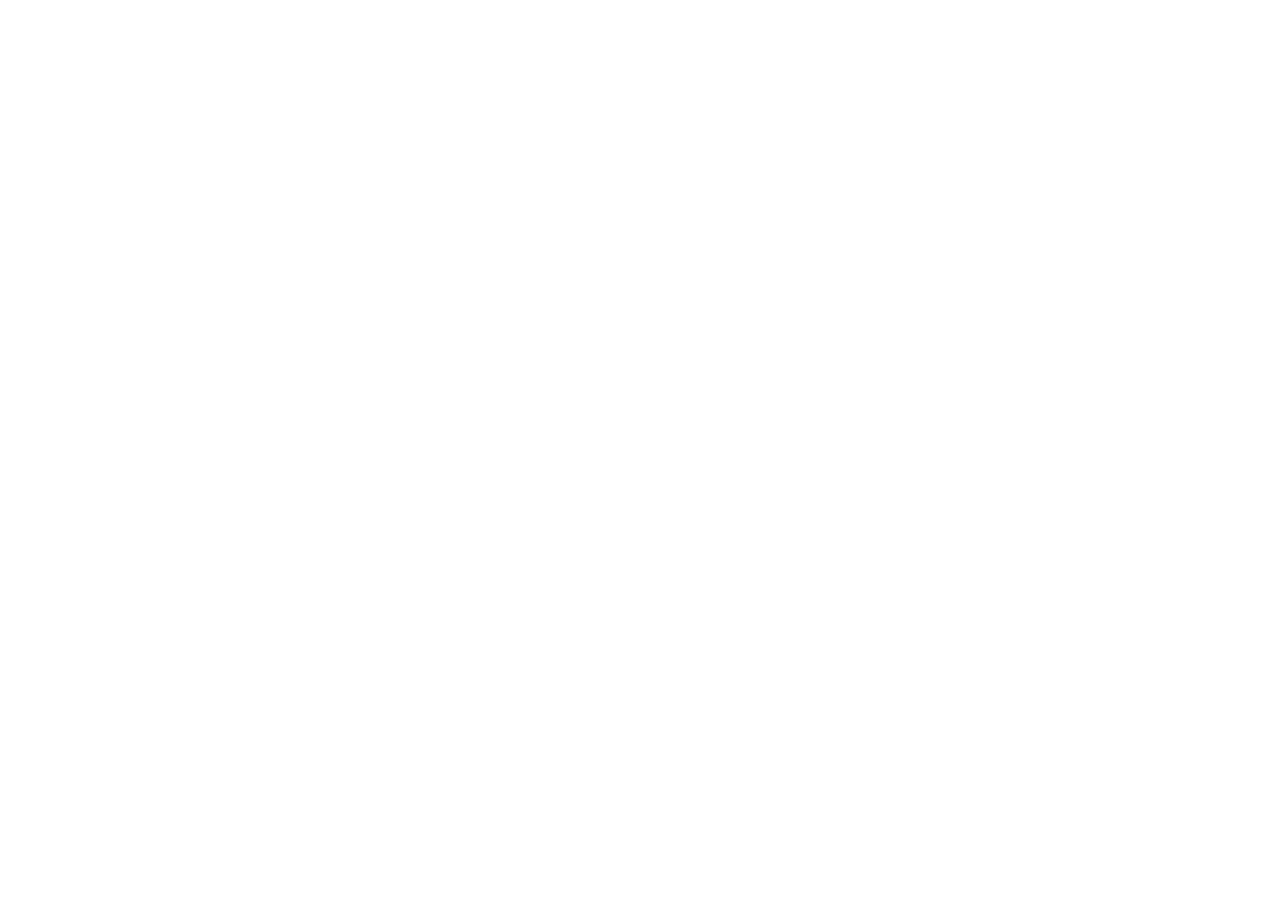
==== building.html @ e869a2ce "first changes" ====
<!DOCTYPE html>
<html lang="pt-br">
<head>
    <meta charset="UTF-8">
    <meta http-equiv="X-UA-Compatible" content="IE=edge">
    <meta name="viewport" content="width=device-width, initial-scale=1.0">
    <link rel="icon" href="./assets/images/hammer_icon.png">
    <title>Building...</title>
</head>
<body>
    
</body>
</html>
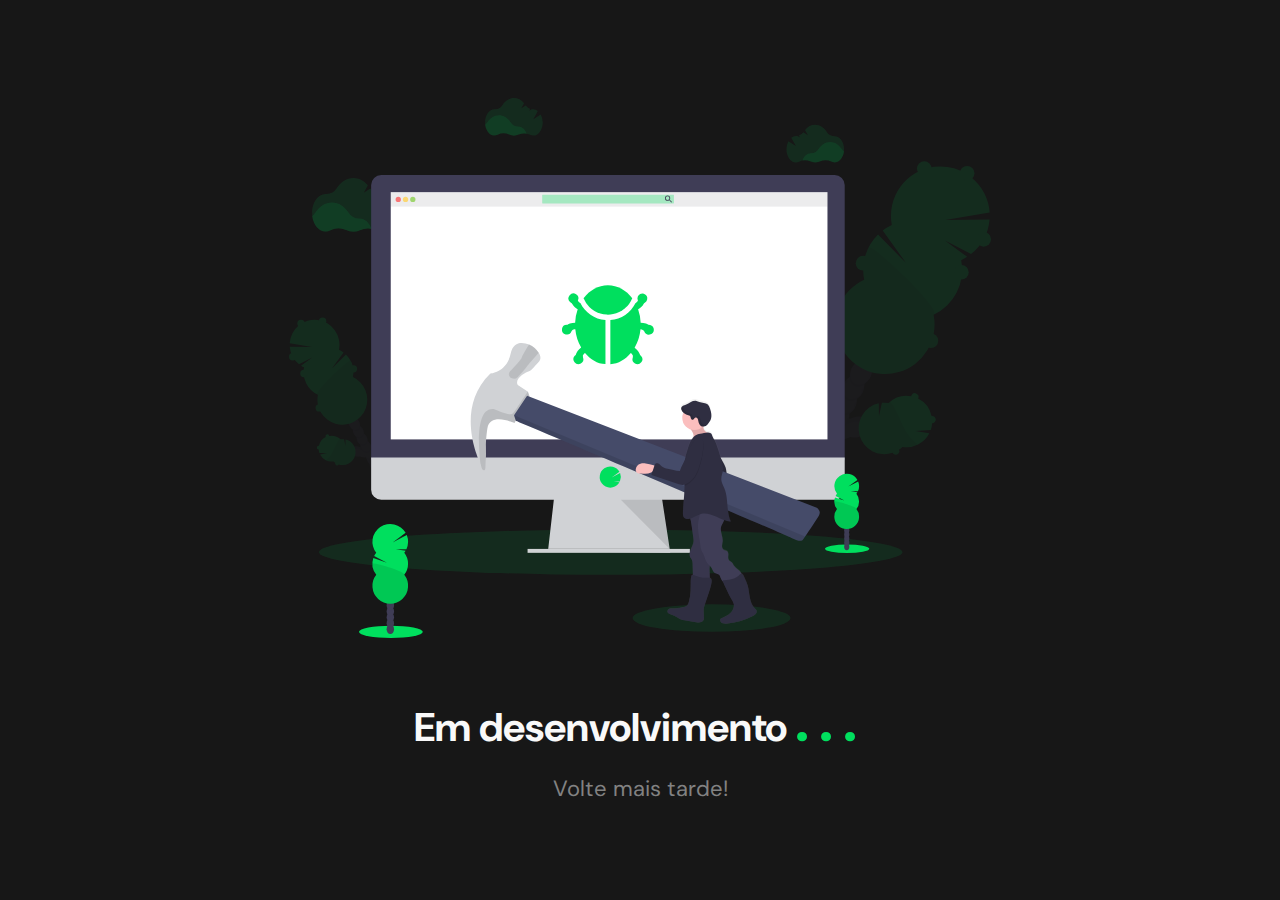
==== commit 1a93652b: "some expressive changes - 05/03" ====
--- a/building.html
+++ b/building.html
@@ -4,10 +4,24 @@
     <meta charset="UTF-8">
     <meta http-equiv="X-UA-Compatible" content="IE=edge">
     <meta name="viewport" content="width=device-width, initial-scale=1.0">
-    <link rel="icon" href="./assets/images/hammer_icon.png">
+    <link rel="stylesheet" href="./css/build.css">
+    <link rel="icon" href="./assets/images/buildinghat_icon.png">
     <title>Building...</title>
 </head>
 <body>
-    
+    <section>
+        <div>
+            <img src="./assets/svg/developing.svg" alt="building">
+        </div>
+        <div class="section-text">
+            <h1> 
+                Em desenvolvimento
+                <span>...</span>
+            </h1>
+            <p>
+                Volte mais tarde!
+            </p>
+        </div>
+    </section>
 </body>
 </html>--- a/css/build.css
+++ b/css/build.css
@@ -0,0 +1,77 @@
+/* Imports */
+@import url('https://fonts.googleapis.com/css2?family=DM+Sans&display=swap');
+
+/* "Configs" */
+:root{
+    font-size: 10px;
+    --color-strongdark:   #101010;
+    --color-mediumdark:   #171717;
+    --color-stronggrey:   #212121;
+    --color-mediumgrey:   #333333;
+    --color-weakgrey:     #828282;
+    --color-white:        #F9F9F9;
+    --color-green:        #00DF5E;
+    --color-selectgreen:  #2f9b5c;
+}
+
+::selection{
+    background-color: var(--color-selectgreen);
+}
+
+*, html{
+    border: 0;
+    margin: 0;
+    padding: 0;
+    box-sizing: border-box;
+}
+
+body{
+    width: 100%;
+    scroll-behavior: smooth;
+    font-family: 'DM Sans', sans-serif;
+    background-color: var(--color-mediumdark);
+}
+
+/* Page */
+section{
+    padding: 0 22rem;
+
+    display: flex;
+    align-items: center;
+    flex-direction: column;
+    justify-content: center;
+   
+    height: 100vh;
+
+    gap: 4rem;
+}
+
+section img{
+    height: 60vh;
+}
+
+.section-text{
+    display: flex;
+    flex-direction: column;
+
+    text-align: center;
+
+    gap: 1.4rem;
+}
+
+.section-text h1{
+    font-size: 4rem;
+    color: var(--color-white);
+}
+
+.section-text span{
+    font-size: 6rem;
+    color: var(--color-green);
+
+    letter-spacing: 1rem;
+}
+
+.section-text p{
+    font-size: 2.2rem;
+    color: var(--color-weakgrey);
+}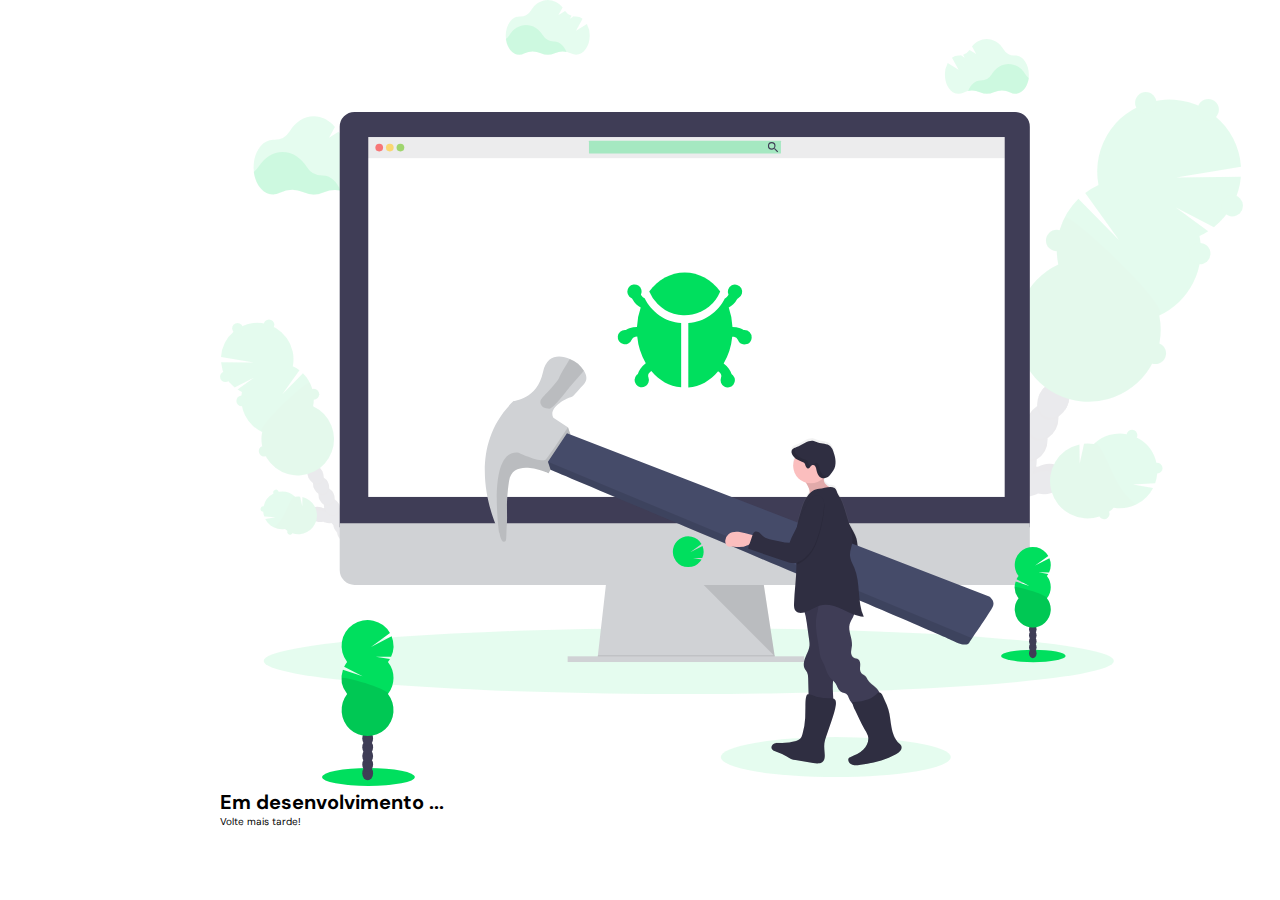
==== commit 2ef18b00: "advances in light-mode developing - 07/03" ====
--- a/building.html
+++ b/building.html
@@ -4,24 +4,27 @@
     <meta charset="UTF-8">
     <meta http-equiv="X-UA-Compatible" content="IE=edge">
     <meta name="viewport" content="width=device-width, initial-scale=1.0">
-    <link rel="stylesheet" href="./css/build.css">
+    <link rel="stylesheet" href="./css/styles.css">
     <link rel="icon" href="./assets/images/buildinghat_icon.png">
     <title>Building...</title>
 </head>
 <body>
     <section>
         <div>
-            <img src="./assets/svg/developing.svg" alt="building">
-        </div>
-        <div class="section-text">
-            <h1> 
-                Em desenvolvimento
-                <span>...</span>
-            </h1>
-            <p>
-                Volte mais tarde!
-            </p>
+            <div>
+                <img src="./assets/svg/developing.svg" alt="building">
+            </div>
+            <div class="section-text">
+                <h1> 
+                    Em desenvolvimento
+                    <span>...</span>
+                </h1>
+                <p>
+                    Volte mais tarde!
+                </p>
+            </div>
         </div>
     </section>
+    <script src="./js/script.js"></script>
 </body>
 </html>--- a/css/styles.css
+++ b/css/styles.css
@@ -0,0 +1,787 @@
+/* Imports */
+@import url('https://fonts.googleapis.com/css2?family=DM+Sans&display=swap');
+
+/* "Configs" */
+:root{
+    font-size: 10px;
+    --color-strongdark:   #101010;
+    --color-mediumdark:   #171717;
+    --color-stronggrey:   #212121;
+    --color-mediumgrey:   #333333;
+    --color-weakgrey:     #828282;
+    --color-white:        #F9F9F9;
+    --color-green:        #00DF5E;
+    --color-selectgreen:  #2f9b5c;
+
+    --color-stronglight:  #D9D9D9;
+    --color-mediumlight:  #F2F2F2;
+
+    --transition-default: all 320ms ease;
+}
+
+::selection{
+    background-color: var(--color-selectgreen);
+}
+
+*, html{
+    border: 0;
+    margin: 0;
+    padding: 0;
+    box-sizing: border-box;
+}
+
+body{
+    width: 100%;
+    scroll-behavior: smooth;
+    font-family: 'DM Sans', sans-serif;
+
+    transition: var(--transition-default)
+}
+
+.dark-body{
+    background-color: var(--color-mediumdark);
+}
+
+.light-body{
+    background-color: var(--color-stronglight);
+}
+
+/* Scroll-bar */
+body::-webkit-scrollbar{
+    width: 0.8rem;
+}
+  
+body::-webkit-scrollbar-track{
+    background: var(--color-strongdark)
+}
+  
+body::-webkit-scrollbar-thumb{
+    background-color: var(--color-green);
+    border-radius: 2rem;
+}
+
+/* Padrões */
+section{
+    position: relative;
+    padding: 0 22rem;
+}
+
+.content{
+    transition: var(--transition-default);
+}
+
+.dark-section{
+    background-color: var(--color-strongdark);
+}
+
+.light-section{
+    background-color: var(--color-mediumlight);
+}
+
+.container{
+    width: 100%;
+    padding: 5rem 0rem;
+}
+
+.dark-font{
+    color: var(--color-white);
+}
+
+.weakgrey-font{
+    color: var(--color-weakgrey);
+}
+
+.light-font{
+    color: var(--color-strongdark);
+}
+
+.mediumgrey-font{
+    color: var(--color-mediumgrey);
+}
+
+.dark-card{
+    background-color: var(--color-mediumdark);
+    border: 1px solid var(--color-mediumgrey);
+}
+
+.light-card{
+    background-color: var(--color-stronglight);
+    border: 1px solid var(--color-stronglight);
+}
+
+.dark-card-span{
+    color: var(--color-white);
+    border: 1px solid var(--color-mediumdark);
+    background-color: var(--color-mediumdark);
+}
+
+.light-card-span{
+    color: var(--color-strongdark);
+    border: 1px solid var(--color-stronglight);
+    background-color: var(--color-stronglight); 
+}
+
+/* Navbar */
+header{
+    transition: var(--transition-default);
+}
+
+.dark-header{
+    background-color: var(--color-mediumdark);
+}
+
+.light-header{
+    background-color: var(--color-stronglight);
+}
+
+.sticky{
+    inset: 0 0 auto 0;
+    position: sticky;
+
+    backdrop-filter: blur(0.3rem);
+
+    z-index: 1000;
+}
+
+.sticky .navbar-title a{
+    cursor: pointer;
+}
+
+.dark-sticky{
+    background-color: #171717f8;
+}
+
+.light-sticky{
+    background-color: #D9D9D9f8;
+}
+
+.out{
+    transform: translateY(-100%);
+    opacity: 0;
+}
+
+.navbar{
+    padding: 1.8rem 22rem;
+    height: fit-content;
+
+    display: flex;
+    align-items: center;
+    justify-content: space-between
+}
+
+.navbar-title a{
+    text-decoration: none;
+    font-size: 2.4rem;
+
+    cursor: default;
+
+    transition: var(--transition-default);
+}
+
+.navbar-list{
+    list-style: none;
+
+    display: flex;
+    gap: 4rem;
+}
+
+.navbar-itens{
+    display: flex;
+    align-items: center;
+
+    gap: 4rem;
+}
+
+.navbar-item a{
+    text-decoration: none;
+    font-size: 1.8rem;
+
+    position: relative;
+
+    transition: var(--transition-default);
+}
+
+.navbar-item a::after{
+    position: absolute;
+
+    content: "";
+
+    width: 100%;
+    height: 0.2rem;
+
+    left: 0;
+    bottom: -0.25rem;
+
+    transform-origin: right; 
+    transform: scaleX(0);
+
+    background-color: var(--color-green);
+
+    transition: transform 370ms ease-in-out;
+}
+
+.navbar-item a:hover::after{
+    transform-origin: left;
+    transform: scaleX(1);
+
+    background-color: var(--color-green);
+}
+
+.switch-toggle{
+    background-color: var(--color-white);
+    border: 3px solid var(--color-white);
+    border-radius: 50px;
+
+    width: 5rem;
+    height: 2rem;;
+
+    display: flex;
+    align-items: center;
+    justify-content: flex-end;
+
+    margin-top: 0.2rem;
+
+    position: relative;
+
+    cursor: pointer;
+}
+
+.switch-toggle i{
+    transition: all 320ms ease;
+}
+
+.fa-moon{
+    font-size: 1.6rem;
+    color: var(--color-mediumdark);
+}
+
+.fa-circle{
+    font-size: 1.2rem;
+    color: var(--color-stronglight);
+}
+
+.switch-animation{
+    transform: translateX(-2.8rem) rotate(350deg);
+}
+
+.changebg{
+    background-color: var(--color-strongdark);
+    border: 3px solid var(--color-strongdark);
+}
+
+/* Section - Home */
+.main{
+    height: 60vh;
+    display: flex;
+    align-items: center;
+    justify-content: flex-start;
+
+    transition: all 320ms ease;
+}
+
+.main-text{
+    width: 50%;
+}
+
+#hello{
+    font-size: 5rem;
+}
+
+#myname{
+    font-size: 6.4rem;
+    white-space: nowrap;
+}
+
+.inline-div{
+    display: inline-block;
+}
+
+.typed-out{
+    font-size: 2.75rem;
+
+    border-right: 4px solid var(--color-green);
+
+    overflow: hidden;
+    width: 0;
+
+    white-space: nowrap;
+
+    padding-right: 1rem;
+
+    animation: typing 4s steps(45, end) forwards, 
+    blink-caret 700ms steps(45, end) infinite;
+}
+@keyframes typing{
+    from {width: 0}
+    to {width: 100%}
+}
+@keyframes blink-caret{
+    0%, 100% {border-color: transparent}
+    50% {border-color: var(--color-green);}
+}
+
+.main-buttons{
+    display: flex;
+    align-items: center;
+    justify-content: flex-start;
+
+    margin-top: 2.5rem;
+    gap: 2.5rem;
+}
+
+.first-button{
+    background-color: var(--color-green);
+    border: 2px solid var(--color-green);
+
+    display: inline-block;
+    width: 25.4rem;
+    height: 6.5rem;
+
+    outline: none;
+
+    text-decoration: none;
+    font-size: 2.2rem;
+
+    box-shadow: 0 0 40px 40px var(--color-green) inset, 0 0 0 0 var(--color-green);
+    transition: all 500ms ease-in-out,
+    color 320ms ease;
+}
+
+.first-button:hover{
+    box-shadow: 0 0 0 0 var(--color-green) inset;
+    background-color: transparent;
+    color: var(--color-green);
+    
+    cursor: pointer;
+}
+
+.dark-button1{
+    color: var(--color-mediumdark);
+}
+
+.light-button1{
+    color: var(--color-stronglight);
+}
+
+.first-button-alter{
+    border: 2px solid var(--color-green);
+    background-color: transparent;
+    color: var(--color-green);
+    
+    display: inline-block;
+    width: 25rem;
+    height: 6.5rem;
+
+    outline: none;
+
+    text-decoration: none;
+    font-size: 2.2rem;
+
+    transition: all 500ms ease-in-out;
+}
+
+.first-button-alter:hover{
+    box-shadow: 0 0 40px 40px var(--color-green) inset;
+
+    cursor: pointer;
+}
+
+.dark-button2:hover{
+    color: var(--color-mediumdark);
+}
+
+.light-button2:hover{
+    color: var(--color-stronglight);
+}
+
+.main-image img{
+    width: 65em;
+}
+
+.wave{
+    position: relative;
+    display: block;
+    width: 100%;
+
+    transform: translateY(0.3rem);
+}
+
+/* Section - About me */
+.about{
+    display: flex;
+    flex-direction: column;
+
+    height: fit-content;
+
+    gap: 8rem;
+}
+
+.text-about{
+    display: flex;
+    flex-direction: column;
+
+    gap: 2.4rem;
+
+    transition: var(--transition-default);
+}
+
+.text-about h1{
+    text-align: center;
+    font-size: 5.2rem;
+}
+
+.text-about span{
+    font-size: 6.8rem;
+    color: var(--color-green);
+}
+
+.text-about p{
+    text-align: justify;
+    font-size: 2.8rem;
+}
+
+.text-about a{
+    text-decoration: none;
+    font-weight: bold;
+
+    transition: all 200ms ease-in-out;
+}
+
+.text-about a:hover{
+    color: var(--color-green);
+}
+
+.cards-about{
+    display: flex;
+    flex-wrap: wrap;
+    align-items: center;
+    justify-content: space-around;
+}
+
+.card-about{
+    display: flex;
+    align-items: center;
+    flex-direction: column;
+
+    text-align: center;
+
+    gap: 2rem;
+}
+
+.card-about article{
+    color: var(--color-green);
+
+    display: flex;
+    align-items: center;
+    justify-content: center;
+
+    width: 16rem;
+    height: 16rem;
+    border-radius: 50%;
+
+    transition: border 1s ease;
+}
+
+.card-about article:hover{
+    border: 1px solid var(--color-green);
+}
+
+.card-about h1{
+    font-size: 2rem;
+
+    display: flex;
+    flex-direction: column;
+    gap: 0.5rem;
+}
+
+.card-about p{
+    font-size: 1.8rem;
+}
+
+/* Section - Projects */
+.projects{
+    display: flex;
+    flex-direction: column;
+    justify-content: center;
+
+    height: fit-content;
+
+    gap: 4rem;
+}
+
+.title-projects h1{
+    text-align: center;
+    font-size: 5.2rem;
+}
+
+.title-projects span{
+    font-size: 6.8rem;
+    color: var(--color-green);
+}
+
+.cards-projects{
+    display: flex;
+    flex-wrap: wrap;
+    align-items: center;
+    justify-content: space-between;
+
+    flex-direction: row;
+
+    gap: 2rem;
+}
+
+.card-projects{
+    width: 42rem;
+    height: fit-content;
+
+    display: flex;
+    flex-direction: column;
+    justify-content: flex-start;
+
+    gap: 1.4rem;
+    padding: 2rem;
+    margin-bottom: 6rem;
+
+    transition: border 1s ease;
+}
+
+.card-projects:hover{
+    border: 1px solid var(--color-green);
+}
+
+.card-projects img{
+    width: 100%;
+    height: 65%;
+
+    transition: border 1s ease;
+}
+
+.dark-img{
+    background-color: var(--color-strongdark);
+    border: 1px solid var(--color-mediumgrey);
+}
+
+.light-img{
+    background-color: var(--color-mediumlight);
+    border: 1px solid var(--color-stronglight);
+}
+
+.card-projects:hover img{
+    border: 1px solid var(--color-green);
+}
+
+.card-projects h1{
+    font-size: 2rem;
+    margin-bottom: 0.4rem;
+}
+
+.card-projects p{
+    font-size: 1.6rem;
+    font-weight: normal;
+}
+
+.card-projects button{
+    width: 100%;
+    height: 4rem;
+
+    border-radius: 15rem;
+
+    font-size: 1.6rem;
+    font-weight: bold;
+
+    transition: all 1s ease;
+}
+
+.card-projects:hover button{
+    cursor: pointer;
+}
+
+.dark-button{
+    background-color: var(--color-mediumgrey);
+    color: var(--color-weakgrey);
+}
+
+.dark-button:hover{
+    background-color: var(--color-green);
+    color: var(--color-strongdark);
+}
+
+.light-button{
+    background-color: var(--color-weakgrey);
+    color: var(--color-stronglight);
+}
+
+.light-button:hover{
+    background-color: var(--color-green);
+    color: var(--color-mediumlight);
+}
+
+
+/* Section - Knowledges */
+.knowledges{
+    display: flex;
+    flex-direction: column;
+    justify-content: flex-start;
+
+    height: fit-content;
+}
+
+.skills{
+    display: flex;
+    justify-content: space-between;
+
+    margin-bottom: 6rem;
+}
+
+.text-skills{
+    display: flex;
+    flex-direction: column;
+
+    gap: 2rem;
+
+    flex: 1;
+}
+
+.text-skills h1{
+    text-align: left;
+    font-size: 5.2rem;
+}
+
+.text-skills span{
+    font-size: 6.8rem;
+    color: var(--color-green);
+}
+
+.text-skills p{
+    font-size: 2.8rem;
+    text-align: justify;
+
+    position: absolute;
+
+    width: 35%;
+    opacity: 0;
+
+    transition: all 500ms ease;
+}
+
+#card-mechanic{
+    color: var(--color-weakgrey);
+
+    font-size: 2.4rem;
+
+    opacity: 1;
+}
+
+.cards-skills{
+    display: flex;
+    flex-wrap: wrap;
+    align-items: center;
+    align-content: center;
+    justify-content: flex-end;
+
+    width: 55%;
+
+    gap: 4rem;
+}
+
+.card-skill{
+    display: flex;
+    text-align: center;
+    align-items: center;
+    justify-content: center;
+
+    width: 20rem;
+    height: 20rem;
+
+    transition: all 1s ease;
+}
+
+.card-skill:hover{
+    border: 1px solid var(--color-green);
+}
+
+.card-skill img{
+    pointer-events: none;
+}
+
+.card-skill-name-high{
+    position: absolute;
+
+    opacity: 0;
+    
+    transform: translateY(-380%);
+    padding: 0.5rem;
+    width: 20rem;
+
+    font-size: 2rem;
+
+    pointer-events: none;
+
+    transition: all 500ms ease;
+}
+
+.card-skill:hover .card-skill-name-high{
+    opacity: 1;
+}
+
+.card-skill-name-low{
+    position: absolute;
+    
+    opacity: 0;
+
+    transform: translateY(380%);
+    padding: 0.5rem;
+    width: 20rem;
+
+    font-size: 2rem;
+
+    pointer-events: none;
+
+    transition: all 500ms ease;
+}
+
+.card-skill:hover .card-skill-name-low{
+    opacity: 1;
+}
+
+/* Footer */
+footer{
+    position: relative;
+    padding: 0rem 22rem;
+}
+
+.footer-content{
+    padding: 2.8rem 0;
+
+    display: flex;
+    align-items: center;
+    justify-content: space-between;
+}
+
+.dark-footer{
+    border-top: 1px solid var(--color-mediumgrey);
+    background-color: var(--color-strongdark);
+}
+
+.light-footer{
+    border-top: 1px solid var(--color-weakgrey);
+    background-color: var(--color-mediumlight);
+}
+
+.footer-content p{
+    font-weight: normal;
+    font-size: 2rem;
+
+    margin-bottom: 0.8rem;
+}
+
+.footer-content span{
+    transition: all 200ms ease-in-out;
+}
+
+.footer-content span:hover{
+    color: var(--color-green);
+}
+
+
+/* Building Page */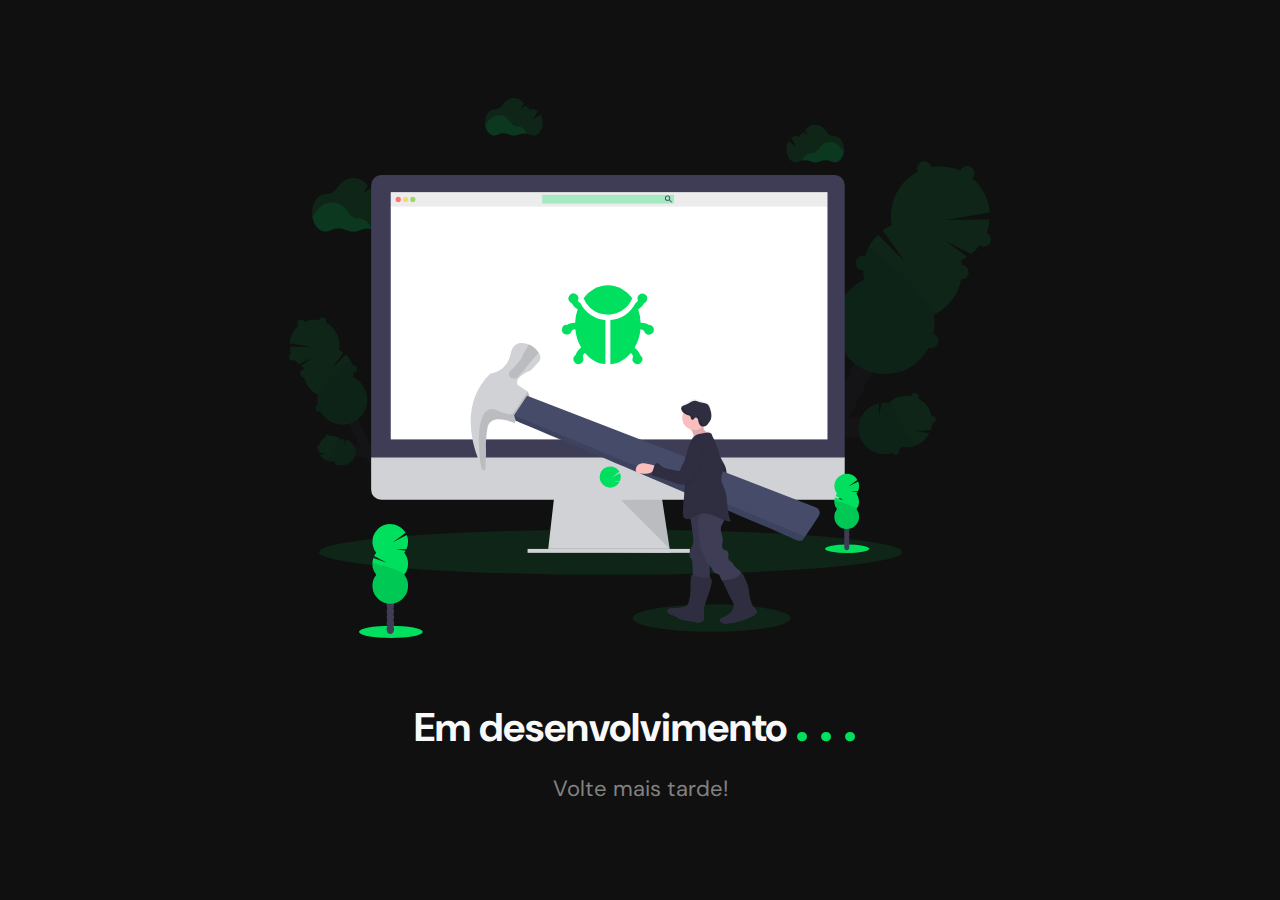
==== commit e50c1f22: "LocalStorage mechanic added - 08/03" ====
--- a/building.html
+++ b/building.html
@@ -9,12 +9,12 @@
     <title>Building...</title>
 </head>
 <body>
-    <section>
-        <div>
+    <section class="content">
+        <div class="container building">
             <div>
                 <img src="./assets/svg/developing.svg" alt="building">
             </div>
-            <div class="section-text">
+            <div class="building-text">
                 <h1> 
                     Em desenvolvimento
                     <span>...</span>
--- a/css/styles.css
+++ b/css/styles.css
@@ -1,5 +1,6 @@
 /* Imports */
 @import url('https://fonts.googleapis.com/css2?family=DM+Sans&display=swap');
+
 
 /* "Configs" */
 :root{
@@ -35,16 +36,53 @@
     scroll-behavior: smooth;
     font-family: 'DM Sans', sans-serif;
 
-    transition: var(--transition-default)
-}
-
-.dark-body{
     background-color: var(--color-mediumdark);
-}
-
-.light-body{
+
+    --font-color1: var(--color-white);
+    --font-color2: var(--color-weakgrey);
+    --font-color3: var(--color-mediumdark);
+
+    --font-color-button1: var(--color-weakgrey);
+    --font-color-button2: var(--color-strongdark);
+
+    --background-color1: var(--color-strongdark);
+    --background-color2: var(--color-mediumdark);
+
+    --background-color-sticky: #171717f8;
+
+    --background-color-button: var(--color-mediumgrey);
+
+    --border-color1: var(--color-mediumgrey);
+    --border-color2: var(--color-mediumdark);
+
+    --border-color-footer: var(--color-mediumgrey);
+
+    transition: var(--transition-default);
+}
+
+.light{
     background-color: var(--color-stronglight);
-}
+
+    --font-color1: var(--color-strongdark);
+    --font-color2: var(--color-mediumgrey);
+    --font-color3: var(--color-stronglight);
+
+    --font-color-button1: var(--color-stronglight);
+    --font-color-button2: var(--color-mediumlight);
+
+    --background-color1: var(--color-mediumlight);
+    --background-color2: var(--color-stronglight);
+
+    --background-color-sticky: #D9D9D9f8;
+
+    --background-color-button: var(--color-weakgrey);
+
+    --border-color1: var(--color-stronglight);
+    --border-color2: var(--color-stronglight);
+
+    --border-color-footer: var(--color-weakgrey);
+}
+
 
 /* Scroll-bar */
 body::-webkit-scrollbar{
@@ -52,7 +90,7 @@
 }
   
 body::-webkit-scrollbar-track{
-    background: var(--color-strongdark)
+    background: var(--background-color1)
 }
   
 body::-webkit-scrollbar-thumb{
@@ -68,14 +106,7 @@
 
 .content{
     transition: var(--transition-default);
-}
-
-.dark-section{
-    background-color: var(--color-strongdark);
-}
-
-.light-section{
-    background-color: var(--color-mediumlight);
+    background-color: var(--background-color1);
 }
 
 .container{
@@ -83,55 +114,11 @@
     padding: 5rem 0rem;
 }
 
-.dark-font{
-    color: var(--color-white);
-}
-
-.weakgrey-font{
-    color: var(--color-weakgrey);
-}
-
-.light-font{
-    color: var(--color-strongdark);
-}
-
-.mediumgrey-font{
-    color: var(--color-mediumgrey);
-}
-
-.dark-card{
-    background-color: var(--color-mediumdark);
-    border: 1px solid var(--color-mediumgrey);
-}
-
-.light-card{
-    background-color: var(--color-stronglight);
-    border: 1px solid var(--color-stronglight);
-}
-
-.dark-card-span{
-    color: var(--color-white);
-    border: 1px solid var(--color-mediumdark);
-    background-color: var(--color-mediumdark);
-}
-
-.light-card-span{
-    color: var(--color-strongdark);
-    border: 1px solid var(--color-stronglight);
-    background-color: var(--color-stronglight); 
-}
 
 /* Navbar */
 header{
+    background-color: var(--background-color2);
     transition: var(--transition-default);
-}
-
-.dark-header{
-    background-color: var(--color-mediumdark);
-}
-
-.light-header{
-    background-color: var(--color-stronglight);
 }
 
 .sticky{
@@ -139,20 +126,13 @@
     position: sticky;
 
     backdrop-filter: blur(0.3rem);
-
-    z-index: 1000;
+    background-color: var(--background-color-sticky);
+
+    z-index: 100;
 }
 
 .sticky .navbar-title a{
     cursor: pointer;
-}
-
-.dark-sticky{
-    background-color: #171717f8;
-}
-
-.light-sticky{
-    background-color: #D9D9D9f8;
 }
 
 .out{
@@ -175,6 +155,8 @@
 
     cursor: default;
 
+    color: var(--font-color1);
+
     transition: var(--transition-default);
 }
 
@@ -197,6 +179,8 @@
     font-size: 1.8rem;
 
     position: relative;
+
+    color: var(--font-color1);
 
     transition: var(--transition-default);
 }
@@ -269,6 +253,7 @@
     border: 3px solid var(--color-strongdark);
 }
 
+
 /* Section - Home */
 .main{
     height: 60vh;
@@ -277,6 +262,8 @@
     justify-content: flex-start;
 
     transition: all 320ms ease;
+
+    color: var(--font-color1);
 }
 
 .main-text{
@@ -332,6 +319,8 @@
 .first-button{
     background-color: var(--color-green);
     border: 2px solid var(--color-green);
+
+    color: var(--font-color3);
 
     display: inline-block;
     width: 25.4rem;
@@ -353,10 +342,6 @@
     color: var(--color-green);
     
     cursor: pointer;
-}
-
-.dark-button1{
-    color: var(--color-mediumdark);
 }
 
 .light-button1{
@@ -383,11 +368,9 @@
 .first-button-alter:hover{
     box-shadow: 0 0 40px 40px var(--color-green) inset;
 
+    color: var(--font-color3);
+
     cursor: pointer;
-}
-
-.dark-button2:hover{
-    color: var(--color-mediumdark);
 }
 
 .light-button2:hover{
@@ -396,6 +379,11 @@
 
 .main-image img{
     width: 65em;
+}
+
+svg > path{
+    fill: var(--background-color1);
+    transition: var(--transition-default);
 }
 
 .wave{
@@ -406,6 +394,7 @@
     transform: translateY(0.3rem);
 }
 
+
 /* Section - About me */
 .about{
     display: flex;
@@ -421,6 +410,8 @@
     flex-direction: column;
 
     gap: 2.4rem;
+
+    color: var(--font-color1);
 
     transition: var(--transition-default);
 }
@@ -444,6 +435,8 @@
     text-decoration: none;
     font-weight: bold;
 
+    color: var(--font-color1);
+
     transition: all 200ms ease-in-out;
 }
 
@@ -470,6 +463,9 @@
 
 .card-about article{
     color: var(--color-green);
+
+    background-color: var(--background-color2);
+    border: 1px solid var(--border-color1);
 
     display: flex;
     align-items: center;
@@ -489,6 +485,8 @@
 .card-about h1{
     font-size: 2rem;
 
+    color: var(--font-color1);
+
     display: flex;
     flex-direction: column;
     gap: 0.5rem;
@@ -496,7 +494,9 @@
 
 .card-about p{
     font-size: 1.8rem;
-}
+    color: var(--font-color2);
+}
+
 
 /* Section - Projects */
 .projects{
@@ -512,6 +512,8 @@
 .title-projects h1{
     text-align: center;
     font-size: 5.2rem;
+
+    color: var(--font-color1);
 }
 
 .title-projects span{
@@ -534,6 +536,9 @@
     width: 42rem;
     height: fit-content;
 
+    background-color: var(--background-color2);
+    border: 1px solid var(--border-color1);
+
     display: flex;
     flex-direction: column;
     justify-content: flex-start;
@@ -553,17 +558,10 @@
     width: 100%;
     height: 65%;
 
+    background-color: var(--background-color1);
+    border: 1px solid var(--border-color1);
+
     transition: border 1s ease;
-}
-
-.dark-img{
-    background-color: var(--color-strongdark);
-    border: 1px solid var(--color-mediumgrey);
-}
-
-.light-img{
-    background-color: var(--color-mediumlight);
-    border: 1px solid var(--color-stronglight);
 }
 
 .card-projects:hover img{
@@ -573,11 +571,15 @@
 .card-projects h1{
     font-size: 2rem;
     margin-bottom: 0.4rem;
+
+    color: var(--font-color1);
 }
 
 .card-projects p{
     font-size: 1.6rem;
     font-weight: normal;
+
+    color: var(--font-color2);
 }
 
 .card-projects button{
@@ -586,6 +588,9 @@
 
     border-radius: 15rem;
 
+    color: var(--font-color-button1);
+    background-color: var(--background-color-button);
+
     font-size: 1.6rem;
     font-weight: bold;
 
@@ -594,28 +599,10 @@
 
 .card-projects:hover button{
     cursor: pointer;
-}
-
-.dark-button{
-    background-color: var(--color-mediumgrey);
-    color: var(--color-weakgrey);
-}
-
-.dark-button:hover{
+
     background-color: var(--color-green);
-    color: var(--color-strongdark);
-}
-
-.light-button{
-    background-color: var(--color-weakgrey);
-    color: var(--color-stronglight);
-}
-
-.light-button:hover{
-    background-color: var(--color-green);
-    color: var(--color-mediumlight);
-}
-
+    color: var(--font-color-button2);
+}
 
 /* Section - Knowledges */
 .knowledges{
@@ -640,6 +627,8 @@
     gap: 2rem;
 
     flex: 1;
+
+    color: var(--font-color1);
 }
 
 .text-skills h1{
@@ -689,6 +678,9 @@
     text-align: center;
     align-items: center;
     justify-content: center;
+
+    background-color: var(--background-color2);
+    border: 1px solid var(--border-color1);
 
     width: 20rem;
     height: 20rem;
@@ -713,7 +705,11 @@
     padding: 0.5rem;
     width: 20rem;
 
+    background-color: var(--background-color2);
+    border: 1px solid var(--border-color2);
+
     font-size: 2rem;
+    color: var(--font-color1);
 
     pointer-events: none;
 
@@ -733,7 +729,11 @@
     padding: 0.5rem;
     width: 20rem;
 
+    background-color: var(--background-color2);
+    border: 1px solid var(--border-color2);
+
     font-size: 2rem;
+    color: var(--font-color1);
 
     pointer-events: none;
 
@@ -743,6 +743,7 @@
 .card-skill:hover .card-skill-name-low{
     opacity: 1;
 }
+
 
 /* Footer */
 footer{
@@ -753,19 +754,14 @@
 .footer-content{
     padding: 2.8rem 0;
 
+    background: var(--background-color1);
+    border-top: 1px solid var(--border-color-footer);
+
+    color: var(--font-color2);
+
     display: flex;
     align-items: center;
     justify-content: space-between;
-}
-
-.dark-footer{
-    border-top: 1px solid var(--color-mediumgrey);
-    background-color: var(--color-strongdark);
-}
-
-.light-footer{
-    border-top: 1px solid var(--color-weakgrey);
-    background-color: var(--color-mediumlight);
 }
 
 .footer-content p{
@@ -784,4 +780,44 @@
 }
 
 
-/* Building Page */+/* Building Page */
+.building{
+    display: flex;
+    align-items: center;
+    flex-direction: column;
+    justify-content: center;
+   
+    height: 100vh;
+
+    gap: 4rem;
+}
+
+.building img{
+    height: 60vh;
+}
+
+.building-text{
+    display: flex;
+    flex-direction: column;
+
+    text-align: center;
+
+    gap: 1.4rem;
+}
+
+.building-text h1{
+    font-size: 4rem;
+    color: var(--font-color1);
+}
+
+.building-text span{
+    font-size: 6rem;
+    color: var(--color-green);
+
+    letter-spacing: 1rem;
+}
+
+.building-text p{
+    font-size: 2.2rem;
+    color: var(--font-color2);
+}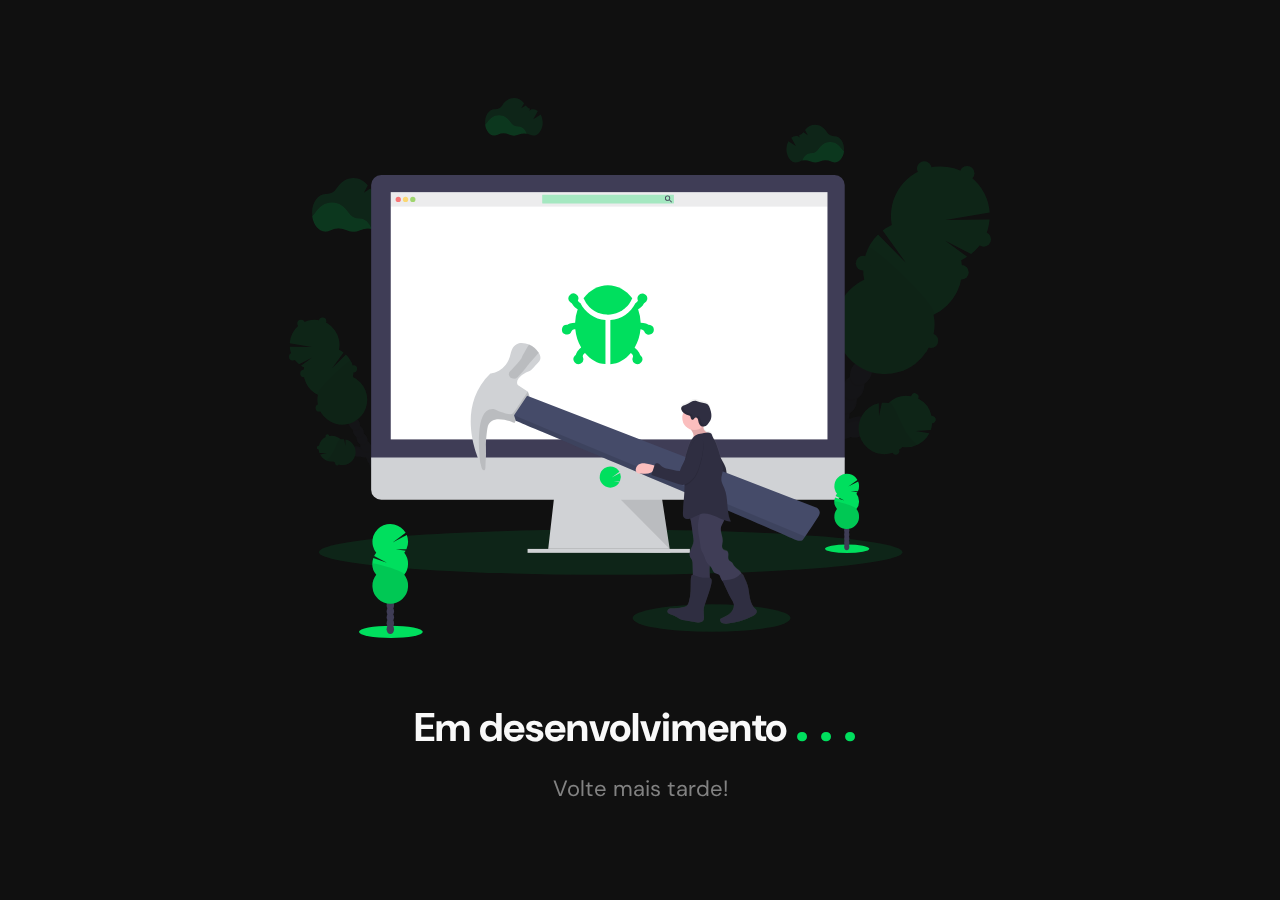
==== commit c6fb1226: "strating responsivity - 09/03" ====
--- a/building.html
+++ b/building.html
@@ -6,15 +6,16 @@
     <meta name="viewport" content="width=device-width, initial-scale=1.0">
     <link rel="stylesheet" href="./css/styles.css">
     <link rel="icon" href="./assets/images/buildinghat_icon.png">
+    <link href="https://unpkg.com/aos@2.3.1/dist/aos.css" rel="stylesheet">
     <title>Building...</title>
 </head>
 <body>
     <section class="content">
         <div class="container building">
-            <div>
+            <div data-aos="fade-down" data-aos-duration="600">
                 <img src="./assets/svg/developing.svg" alt="building">
             </div>
-            <div class="building-text">
+            <div class="building-text" data-aos="fade-up" data-aos-duration="600">
                 <h1> 
                     Em desenvolvimento
                     <span>...</span>
@@ -25,6 +26,8 @@
             </div>
         </div>
     </section>
+    <script src="https://unpkg.com/aos@2.3.1/dist/aos.js"></script>
     <script src="./js/script.js"></script>
+    <script src="./js/build.js"></script>
 </body>
 </html>--- a/css/styles.css
+++ b/css/styles.css
@@ -378,7 +378,7 @@
 }
 
 .main-image img{
-    width: 65em;
+    width: 65vh;
 }
 
 svg > path{
